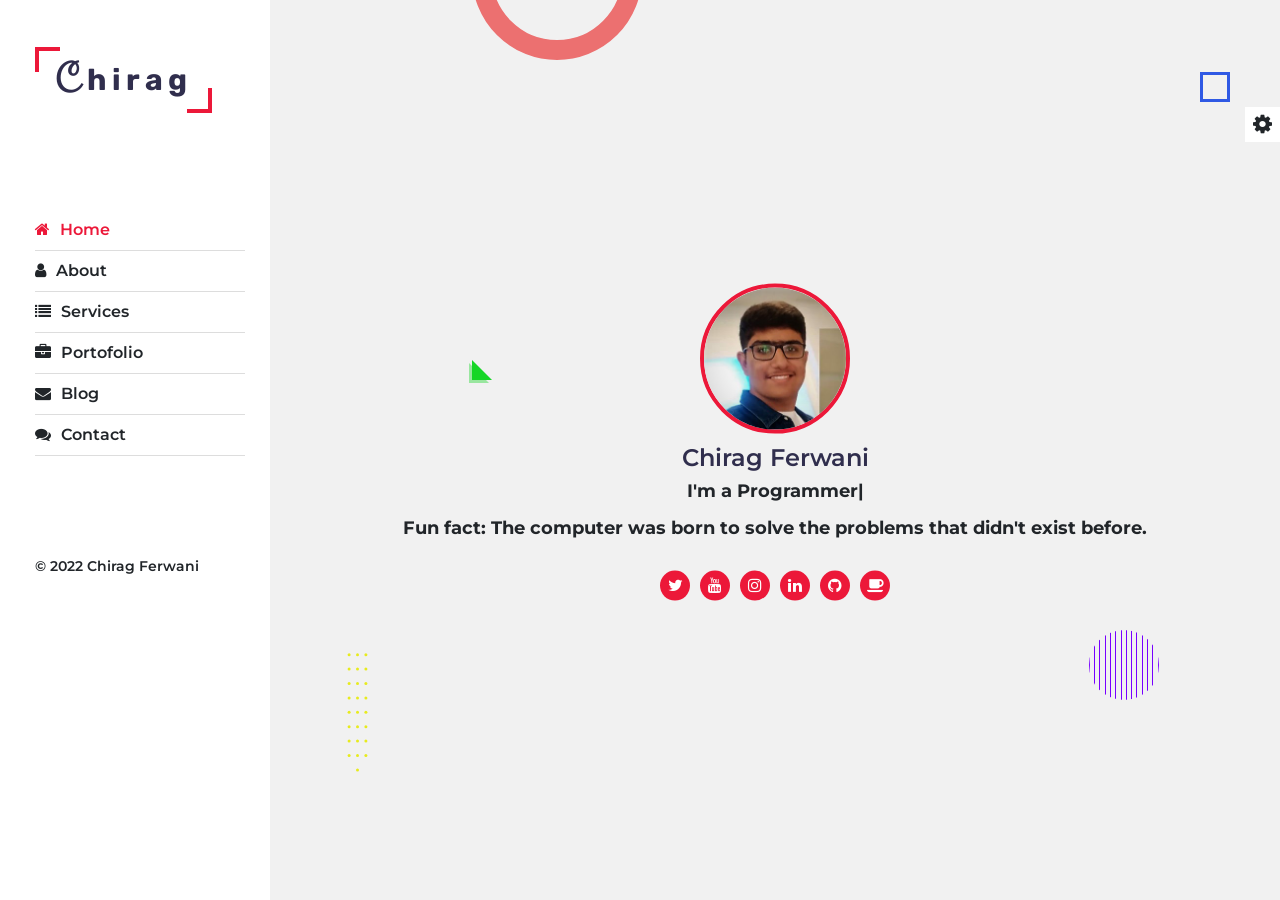
==== index.html @ 53c556ee "test" ====
<!DOCTYPE html>
<html lang="en">
<head>
  <title>Chirag Ferwani</title>
  <meta charset="utf-8">
  <meta name="viewport" content="width=device-width, initial-scale=1">
  <!-- FontAwesome Library -->
  <link rel="stylesheet" href="css/fontawesome.css">
  <!-- Bootstrap File -->
  <link rel="stylesheet" href="css/bootstrap.css">
    <link rel="stylesheet" href="css/animate.css" type="text/css">

  <!-- Template css Files -->
  <link rel="stylesheet" href="css/style.css" type="text/css">
  <link rel="stylesheet" href="css/media-query.css" type="text/css">
  <link rel="stylesheet" href="css/skins/pink.css" type="text/css" data-class="pink" class="ch-color">
  <link rel="stylesheet" href="css/skins/purple.css" type="text/css" data-class="purple" class="ch-color" disabled>
  <link rel="stylesheet" href="css/skins/green.css" type="text/css" data-class="green" class="ch-color" disabled>
  <link rel="stylesheet" href="css/skins/orange.css" type="text/css" data-class="orange" class="ch-color" disabled>
  <link rel="stylesheet" href="css/skins/blue.css" type="text/css" data-class="blue" class="ch-color" disabled>
</head>
<body>
  <div class="aside">
    <div class="toggle-nav d-md-none">
      <i class="fa fa-list"></i>
    </div>
    <div class="logo">
      <a href="#"><span>C</span>hirag</a>
    </div>
    <ul class="list-unstyled navbar-section">
      <li  class="active" data-class=".home"><i class="fa fa-home"></i>Home</li>
      <li data-class=".about"> <i class="fa fa-user"></i>About</li>
      <li data-class=".services"><i class="fa fa-list"></i>Services</li>
      <li data-class=".portofolio"><i class="fa fa-briefcase"></i>Portofolio</li>
      <li data-class=".blog"><i class="fa fa-envelope"></i>Blog</li>
      <li data-class=".contact"><i class="fa fa-comments"></i>Contact</li>
    </ul>
    <div class="copyright">
      &copy; 2022 Chirag Ferwani
    </div>
  </div>
  <div class="change-color">
    <div class="icon">
      <i class="fa fa-cog"></i>
    </div>
    <h5 class="ch-color-title">Change Color</h5>
    <ul>
      <li style="background-color: #ec1839;" onclick="setActiveStyle('pink')"></li>
      <li style="background-color: #8641e0;" onclick="setActiveStyle('purple')"></li>
      <li style="background-color: #f50;" onclick="setActiveStyle('orange')"></li>
      <li style="background-color: #10c400;" onclick="setActiveStyle('green')"></li>
      <li style="background-color: #1d94f5;" onclick="setActiveStyle('blue')"></li>
    </ul>
    <form class="mode">
      <label for="light">
        <input type="radio" name="style" value="light" class="input" checked>Light
      </label>
      <label for="dark">
        <input type="radio" name="style" value="dark"  class="input">Dark
      </label>
    </form>
  
  
  
  
  
  
  </div>
  <section class="home section active text-center">
    <div class="effect effect1"></div>
    <div class="effect effect2">
      <div></div>
      <div></div>
      <div></div>
      <div></div>
      <div></div>
      <div></div>
      <div></div>
      <div></div>
      <div></div>
      <div></div>
      <div></div>
      <div></div>
      <div></div>
      <div></div>
      <div></div>
      <div></div>
      <div></div>
      <div></div>
      <div></div>
      <div></div>
      <div></div>
      <div></div>
      <div></div>
      <div></div>
      <div></div>
    </div>
    <div class="effect effect3"></div>
    <div class="effect effect4">
      <div></div>
      <div></div>
      <div></div>
      <div></div>
      <div></div>
      <div></div>
      <div></div>
      <div></div>
      <div></div>
      <div></div>
      <div></div>
      <div></div>
      <div></div>
      <div></div>
    </div>
    <div class="effect effect5"></div>
    <div class="home-content">
      <div class="img">
        <img src="images/home.jpg" alt="">
      </div>
      <h2 class="title">Chirag Ferwani</h2>
      <p class="lead subtitle">I'm a <span class="typed"></span></p>
      <p class="lead subtitle">Fun fact: The computer was born to solve the problems that didn't exist before.</p><br>
      <ul class="list-unstyled">
        <li><a href="https://twitter.com/chiragf_27"><i class="fa fa-twitter"></i></a></li>
        <li><a href="https://www.youtube.com/channel/UCagMxg3RXjOjYQRPnkZbx7w"><i class="fa fa-youtube"></i></a></li>
        <li><a href="https://www.instagram.com/chiragf_27/"><i class="fa fa-instagram"></i></a></li>
        <li><a href="https://www.linkedin.com/in/chiragferwani/"><i class="fa fa-linkedin"></i></a></li>
        <li><a href="https://github.com/chiragf27"><i class="fa fa-github"></i></a></li>
        <li><a href="https://www.buymeacoffee.com/chiragf27"><i class="fa fa-coffee"></i></a></li>
      </ul>
    </div>
  </section>
  <section class="about section">
    <h2 class="about-title">About ME</h2>
    <h4 class="subtitle">I'm <span>Chirag Ferwani</span></h4>
    <p class="lead description">I matriculated in the year 2021 from Cambridge School ICSE and I'm currently studying in Pimpri Chinchwad Education Trust's in IT department, I like coding and computer science and have a keen interest in AI. Improving my networking skills and gaining a leadership position are my career interest. I like listening to music, staying indoors and reading books. People who work smart inspire me.</p>
    <div class="row">
      <div class="col-md-12">
        <div class="about-info row">
          <div class="col-lg-6">
            <div class="about-info-content1">
              <div>
                Birthday : <span>27 July 2005</span>
              </div>
              <div>
                Website : <span>https://linktr.ee/chiragferwani</span>
              </div>
              <div>
                Email : <span>chiragferwani@gmail.com</span>
              </div>
              <div>
                City : <span>Pune</span>
              </div>
              <a href="#" class="btn btn1">Contact</a>
              <a href="#" class="btn btn2">Hire Me</a>
            </div>
          </div>
          <div class="col-lg-6">
            <div class="about-info-content2">
              <div>
                Age : <span>17</span>
              </div>
              <div>
                Gender : <span>Male</span>
              </div>
              <div>
                Phone : <span>+918767386340</span>
              </div>
              <div>
                Freelance : <span>Availabe</span>
              </div>
            </div>
          </div>
        </div>
      </div><br>
      <div class="col-lg-12">
        <div class="progress-section">
          <div class="progress1">
            <br>
            <div class="prog-title">
              HTML <span>90%</span>
            </div>
            <div class="progress">
              <div class="progress-bar" role="progressbar" aria-valuenow="90" aria-valuemin="0" aria-valuemax="100"></div>
            </div>
          </div>
          <div class="progress2">
            <div class="prog-title">
              CSS <span>70%</span>
            </div>
            <div class="progress">
              <div class="progress-bar" role="progressbar" aria-valuenow="70" aria-valuemin="0" aria-valuemax="100"></div>
            </div>
          </div>
          <div class="progress3">
            <div class="prog-title">
              Javascript <span>50%</span>
            </div>
            <div class="progress">
              <div class="progress-bar" role="progressbar" aria-valuenow="50" aria-valuemin="0" aria-valuemax="100"></div>
            </div>
          </div>
          <div class="progress3">
            <div class="prog-title">
              Python <span>50%</span>
            </div>
            <div class="progress">
              <div class="progress-bar" role="progressbar" aria-valuenow="50" aria-valuemin="0" aria-valuemax="100"></div>
            </div>
          </div>
          <div class="progress4">
            <div class="prog-title">
              Java <span>80%</span>
            </div>
            <div class="progress">
              <div class="progress-bar" role="progressbar" aria-valuenow="80" aria-valuemin="0" aria-valuemax="100"></div>
            </div>
          </div>
          <div class="progress5">
            <div class="prog-title">
              C# <span>75%</span>
            </div>
            <div class="progress">
              <div class="progress-bar" role="progressbar" aria-valuenow="75" aria-valuemin="0" aria-valuemax="100"></div>
            </div>
          </div>
        </div>
      </div>
    </div>
    <div class="row">
      <div class="col-md-6" style="margin-bottom: -60px;">
        <div class="education">
          <h4 class="title">Education</h4>
          <div class="education-content">
            <div class="item">
              <div class="date">
                <span><i class="fa fa-database"></i>2021 - Present</span>
                <h5>Diploma in Information Technology</h5>
                <p class="lead">PCET's Pimpri Chinchwad Polytechnic, MSBTE - Pune</p>
                <ul class="list-unstyled">
                  <li><a href="https://www.pcpolytechnic.com/"><i class="fa fa-link"></i> visit website</a></li>
                </ul>
              </div>
            </div>
            <div class="item">
              <div class="date">
                <span><i class="fa fa-database"></i>2010 - 2020</span>
                <h5>Matriculation</h5>
                <p class="lead">Cambridge School, ICSE - Aurangabad</p>
                <ul class="list-unstyled">
                  <li><a href="http://www.cambridge-aurangabad.com/"><i class="fa fa-link"></i> visit website</a></li>
                </ul>
              </div>
            </div><!--
            <div class="item third">
              <div class="date">
                <span><i class="fa fa-database"></i>2013 - 2015</span>
                <h5>Master in Computer Science</h5>
                <p class="lead">Lorem ipsum dolor sit amet consectetur adipisicing elit. Odio quaerat deserunt illum quia
                  architecto
                  error? Aut nobis in voluptas aperiam consectetur, obcaecati tenetur nulla nemo?</p>
              </div>
            </div>-->
          </div>
        </div>
      </div>
      <div class="col-md-6">
        <div class="education">
          <h4 class="title">Experience</h4>
          <div class="education-content">
            <div class="item">
              <div class="date">
                <span><i class="fa fa-database"></i>2022 - Present</span>
                <h5>Proprietor [CEO] </h5>
                <p class="lead">Error By Night</p>
                <ul class="list-unstyled">
                  <li><a href="https://www.youtube.com/channel/UCagMxg3RXjOjYQRPnkZbx7w"><i class="fa fa-link"></i> visit website</a></li>
                </ul>
              </div>
            </div>
            <div class="item">
              <div class="date">
                <span><i class="fa fa-database"></i>2020 - 2021</span>
                <h5>Content Head At ICSE Scholars Society</h5>
                <p class="lead">ICSE Scholars Society</p>
                <ul class="list-unstyled">
                  <li><a href="https://instabio.cc/3072006JIXTX4"><i class="fa fa-link"></i> visit website</a></li>
                </ul>
              </div>
            </div><!--
            <div class="item third">
              <div class="date">
                <span><i class="fa fa-database"></i>2013 - 2015</span>
                <h5>Master in Computer Science</h5>
                <p class="lead">Lorem ipsum dolor sit amet consectetur adipisicing elit. Odio quaerat deserunt illum quia
                  architecto
                  error? Aut nobis in voluptas aperiam consectetur, obcaecati tenetur nulla nemo?</p>
              </div>
            </div>-->
          </div>
        </div>
      </div>
    </div>
  </section>
  <!-- Start Services Section -->
  <section class="services section">
    <h2 class="services-title">Services</h2>
    <div class="row">
      <div class="col-md-6 col-lg-4">
        <div class="services-item">
          <div class="icon"><i class="fa fa-laptop"></i></div>
          <h5 class="title">Web Design</h5>
          <p class="lead">I provide you with a customized website design that's perfect for your business or personal site
          </p>
        </div>
      </div>
      <div class="col-md-6 col-lg-4">
        <div class="services-item">
          <div class="icon"><i class="fa fa-bug"></i></div>
          <h5 class="title">App Development</h5>
          <p class="lead">Building iOS & Android applications that effectively complement or substitute web solutions.
          </p>
        </div>
      </div>
      <div class="col-md-6 col-lg-4">
        <div class="services-item">
          <div class="icon"><i class="fa fa-code"></i></div>
          <h5 class="title">Web Development</h5>
          <p class="lead">Building custom e-commerce and intranet experiences using the latest and proven web technologies.
          </p>
        </div>
      </div>
      <div class="col-md-6 col-lg-4">
        <div class="services-item">
          <div class="icon"><i class="fa fa-video"></i></div>
          <h5 class="title">Video Editing</h5>
          <p class="lead">Includes the review and refinement of video and special effects for motion pictures, television, or online video
          </p>
        </div>
      </div>
      <div class="col-md-6 col-lg-4">
        <div class="services-item">
          <div class="icon"><i class="fa fa-rocket"></i></div>
          <h5 class="title">Project Building</h5>
          <p class="lead">Includes programming in Python, Java & C#.<br><br>
          </p>
        </div>
      </div>
      <div class="col-md-6 col-lg-4">
        <div class="services-item">
          <div class="icon"><i class="fa fa-cc-diners-club"></i></div>
          <h5 class="title">Logo Design</h5>
          <p class="lead">I deliver a memorable logo that noticeably stands out, ultimately building a unique identity. 
          </p>
        </div>
      </div><!--
    </div class="btn">
    <br>
    <a href="#" class="btn btn1">Contact</a>
    <a href="#" class="btn btn2">Hire Me</a>
  </div>-->
    </div>
  </section>
  <!-- End Services Section -->


  <!-- Start Portofolio Section -->
  <section class="portofolio section">
    <h2 class="portofolio-title">Portofolio</h2>
    <div class="row portofolio-content">
      <div class="col-12 text-center">
        <ul class="list-unstyled portofolio-filter">
          <li class="active" data-filter="all">All</li>
          <li data-filter="web design">Web Design</li>
          <li data-filter="photography">Python</li>
          <!--<li data-filter="wordpress">Wordpress</li>-->
        </ul>
      </div>
    </div>
    <div class="row portofolio-items">
      <div class="col-md-6 col-lg-4 portofolio-item" data-category="web design">
        <div class="img">
          <img src="images/portfolio/shuffle cards/web_1.jpg" alt="">
          <div class="porto-overlay">
            <h5>Web Design</h5>
            <div class="icon"><a href="https://chiragf27.github.io/wpd_project.com/"><i class="fa fa-link"></i></a></div>
          </div>
        </div>
      </div>
      <div class="col-md-6 col-lg-4 portofolio-item" data-category="photography">
        <div class="img">
          <img src="images/portfolio/shuffle cards/py1.jpg" alt="">
          <div class="porto-overlay">
            <h5>Python</h5>
            <div class="icon"><a href="https://github.com/chiragf27/Projects/blob/main/python_projects/hand_detection.py"><i class="fa fa-link"></i></a></div>
          </div>
        </div>
      </div>
      <div class="col-md-6 col-lg-4 portofolio-item" data-category="photography">
        <div class="img">
          <img src="images/portfolio/shuffle cards/py2.jpg" alt="">
          <div class="porto-overlay">
            <h5>Python</h5>
            <div class="icon"><a href="https://github.com/chiragf27/Projects/blob/main/python_projects/sudoku_solver.py"><i class="fa fa-link"></i></a></div>
          </div>
        </div>
      </div>
      <div class="col-md-6 col-lg-4 portofolio-item" data-category="web design">
        <div class="img">
          <img src="images/portfolio/shuffle cards/web_2.jpg" alt="">
          <div class="porto-overlay">
            <h5>Web Design</h5>
            <div class="icon"><a href="https://chiragf27.github.io/pcpolytechnic.com/"><i class="fa fa-link"></i></a></div>
          </div>
        </div>
      </div>
      <div class="col-md-6 col-lg-4 portofolio-item" data-category="photography">
        <div class="img">
          <img src="images/portfolio/shuffle cards/py_3.jpg" alt="">
          <div class="porto-overlay">
            <h5>Python</h5>
            <div class="icon"><a href="https://github.com/chiragf27/Projects/blob/main/python_projects/designs.py"><i class="fa fa-link"></i></a></div>
          </div>
        </div>
      </div>
      <div class="col-md-6 col-lg-4 portofolio-item" data-category="web design">
        <div class="img">
          <img src="images/portfolio/shuffle cards/web_3.jpg" alt="">
          <div class="porto-overlay">
            <h5>Web Design</h5>
            <div class="icon"><a href="https://chiragf27.github.io/portfolio/"><i class="fa fa-link"></i></a></div>
          </div>
        </div>
      </div>
      <div class="col-md-6 col-lg-4 portofolio-item" data-category="photography">
        <div class="img">
          <img src="images/portfolio/shuffle cards/py_4.jpg" alt="">
          <div class="porto-overlay">
            <h5>Python</h5>
            <div class="icon"><a href="https://github.com/chiragf27/Projects/blob/main/python_projects/currency_converter.py"><i class="fa fa-link"></i></a></div>
          </div>
        </div>
      </div>
      <div class="col-md-6 col-lg-4 portofolio-item" data-category="photography">
        <div class="img">
          <img src="images/portfolio/shuffle cards/py_5.jpg" alt="">
          <div class="porto-overlay">
            <h5>Python</h5>
            <div class="icon"><a href="https://github.com/chiragf27/Projects/blob/main/python_projects/weather_detection.py"><i class="fa fa-link"></i></a></div>
          </div>
        </div>
      </div>
      <div class="col-md-6 col-lg-4 portofolio-item" data-category="photography">
        <div class="img">
          <img src="images/portfolio/shuffle cards/py_6.jpg" alt="">
          <div class="porto-overlay">
            <h5>Python</h5>
              <div class="icon"><a href="https://github.com/chiragf27/Projects/tree/main/python_projects"><i class="fa fa-link"></i></a></div>
          </div>
        </div>
      </div>
    </div>
    <div class="lightbox">
      <div class="lightbox-content">
        <div class="img">
          <div class="close"><i class="fa fa-times"></i></div>
          <img src="" alt="">
          <div class="lightbox-caption">
            <h6 class="caption-text"></h6>
            <h6 class="caption-counter"></h6>
          </div>
          <div class="controls">
            <div class="item prev-item"><i class="fa fa-chevron-left"></i></div>
            <div class="item next-item"><i class="fa fa-chevron-right"></i></div>
          </div>
        </div>
      </div>
    </div>
  </section>
  <!-- End Portofolio Section -->

  <!-- Blog  -->

  <section class="blog section" id="blog">
    <div class="container">
      <div class="row">
        <div class="section-title padd-15">
          <h2 class="blog-title">Latest Blog</h2>
        </div>
      </div>

      <div class="row">
        <div class="blog-item padd-15">
          <div class="blog-item-inner shadow-dark">
            <div class="blog-img">
              <a href="https://chiragferwani.blogspot.com/2022/03/artificial-intelligence-where-machines.html"><img src="images/blog/1.jpg" alt="blog-image" /></a>
              <div class="blog-date">24 March 2022</div>
            </div>
            <div class="blog-info">
              <h4 class="blog-title">Artificial Intelligence</h4>
              <p class="blog-description">
                Discover the power of AI!
              </p>
              <p class="blog-tags">
                Tags : <a href=""> #AI </a>, <a href=""> #ML</a>
              </p>
            </div>
          </div>
        </div>
        <div class="blog-item padd-15">
          <div class="blog-item-inner shadow-dark">
            <div class="blog-img">
              <a href="https://chiragferwani.blogspot.com/2022/03/why-on-earth-is-data-science-data.html"><img src="images/blog/2.jpg" alt="blog-image" /></a>
              <div class="blog-date">24 March 2022</div>
            </div>
            <div class="blog-info">
              <h4 class="blog-title">Data Science</h4>
              <p class="blog-description">
                Why on Earth is Data Science!
              </p>
              <p class="blog-tags">
                Tags : <a href=""> #Data Science </a>
              </p>
            </div>
          </div>
        </div>
        <div class="blog-item padd-15">
          <div class="blog-item-inner shadow-dark">
            <div class="blog-img">
              <a href="https://chiragferwani.blogspot.com/2022/03/python-whilesucceedtry.html"><img src="images/blog/3.jpg" alt="blog-image" /></a>
              <div class="blog-date">24 March 2022</div>
            </div>
            <div class="blog-info">
              <h4 class="blog-title">Python</h4>
              <p class="blog-description">
                while(!(succeed=try()));
              </p>
              <p class="blog-tags">
                Tags : <a href=""> #Python </a>, <a href=""> #OOP</a>
              </p>
            </div>
          </div>
        </div>
        <div class="blog-item padd-15">
          <div class="blog-item-inner shadow-dark">
            <div class="blog-img">
              <a href="https://chiragferwani.blogspot.com/2022/03/cyber-security-amateurs-hack-systems.html"><img src="images/blog/4.jpg" alt="blog-image" /></a>
              <div class="blog-date">24 March 2022</div>
            </div>
            <div class="blog-info">
              <h4 class="blog-title">Cyber Security</h4>
              <p class="blog-description">
                Preparing for what's next
              </p>
              <p class="blog-tags">
                Tags : <a href=""> #CyberSecurity </a>,
              </p>
            </div>
          </div>
        </div>
        <div class="blog-item padd-15">
          <div class="blog-item-inner shadow-dark">
            <div class="blog-img">
              <a href="https://chiragferwani.blogspot.com/2022/03/brain-drain-from-india-better-brain.html"><img src="images/blog/5.jpg" alt="blog-image" /></a>
              <div class="blog-date">24 March 2022</div>
            </div>
            <div class="blog-info">
              <h4 class="blog-title">Brain Drain </h4>
              <p class="blog-description">
                Better a brain drain than a drain in the brain
              </p>
              <p class="blog-tags">
                Tags : <a href=""> #BrainDrain </a>,
              </p>
            </div>
          </div>
        </div>
      </div>
    </div>
  </section>

  <!-- Blog End -->
  <section class="contact section">
    <h2 class="contact-title">Contact ME</h2>
    <div class="row text-center">
      <div class="col-md-4">
        <div class="contact-item">
          <div class="icon"><i class="fa fa-phone"></i></div>
          <h5 class="cont-title">Call</h5>
          <p>+918767386340</p>
        </div>
      </div>
      <div class="col-md-4">
        <div class="contact-item">
          <div class="icon"><i class="fa fa-map-marker"></i></div>
          <h5 class="cont-title"> Address </h5>
          <p>A-403, Rose-E-Meher, Rahatani, Pune</p>
        </div>
      </div>
      <div class="col-md-4">
        <div class="contact-item">
          <div class="icon"><i class="fa fa-envelope"></i></div>
          <h5 class="cont-title">Email</h5>
          <p>chiragferwani@gmail.com</p>
        </div>
      </div>
    </div>
    <div class="row pt-3">
      <div class="col-md-6">
        <div class="input-group">
          <input type="text" id="name" class="form-control" placeholder="Name*" aria-label="Username" aria-describedby="basic-addon1">
        </div>
      </div>
      <div class="col-md-6">
        <div class="input-group">
          <input type="text" id="email" class="form-control" placeholder="Email*" aria-label="Username"
            aria-describedby="basic-addon1">
        </div>
      </div>
      <div class="col-md-12">
        <div class="input-group">
          <input type="text" id="subject" class="form-control" placeholder="Subject*" aria-label="Username"
            aria-describedby="basic-addon1">
        </div>
      </div>
      <div class="col-md-6">
        <div class="input-group input-textarea">
          <textarea id="message" class="form-control" placeholder="Your Message"></textarea>
        </div>
      </div>
    </div>
      <a href="" class="btn">Send</a>
      <script src="https://smtpjs.com/v3/smtp.js"></script>
								<script>
									function sendEmail(){
										Email.send({
								Host : "smtp.gmail.com",
								Username : "chiragferwani@gmail.com",
								Password : "pifnipmgjwbfyhol",
								To : 'chiragferwani@gmail.com',
								From : document.getElementById("email").value,
								Subject : "New Contact Form Enquiery",
								Body : "Name: " + document.getElementById("name").value
								+ "<br> Email: " + document.getElementById("email").value
								+ "<br> Phone no: " + document.getElementById("subject").value
								+ "<br> Message: " + document.getElementById("message").value
								}).then(
								message => alert("Message Sent Successfully")
								);
									}
								</script>
  </section>
  <script src="js/jquery.js"></script>
  <script src="js/bootstrap.min.js"></script>
  <script src="js/script.js"></script>
  <script src="js/typed.js"></script>
  <script>
        var typed = new Typed('.typed', {
            strings: ['Programmer', 'Web Developer', 'AI Enthusiast'],
            typeSpeed: 80, // Default value
            backSpeed: 20,
            loop: true
          });
  </script>
</body>
</html>
---- css/style.css ----
/*Font Awesome Free Icon*/
    @import url("https://stackpath.bootstrapcdn.com/font-awesome/4.7.0/css/font-awesome.min.css");
    /*Google fonts*/
    @import url('https://fonts.googleapis.com/css?family=Montserrat:400,500,600,700&display=swap');
    @import url('https://fonts.googleapis.com/css?family=Rubik:500,700,900&display=swap');
    @import url('https://fonts.googleapis.com/css2?family=Clicker+Script&family=Poppins:wght@200;300;500;600;700&display=swap');
    * {
        margin: 0;
        padding: 0;
        outline: none;
        text-decoration: none;
        box-sizing: border-box;
      }
      
      ::before,
      ::after {
        box-sizing: border-box;
      }
      
      .section {
        background-color: #f2f2fc;
        min-height: 100vh;
        display: block;
        padding: 0 30px;
        position: fixed;
        left: 270px;
        top: 0;
        right: 0;
        bottom: 0;
        overflow-x: hidden;
        overflow-y: auto;
        z-index: 0;
        opacity: 1;
        -webkit-transition: all 0.3s ease;
        transition: all 0.3s ease;
      }
      
      .section.back-section {
        z-index: 1;
      }
      .section.active {
        opacity: 1;
        z-index: 2;
        -webkit-animation: slideSection 1s ease;
        animation: slideSection 1s ease;
      }
body{
    font-family: Montserrat, sans-serif;
    overflow-x: hidden;
    background-color: #f1f1f1;
}
.section .container {
    padding-top: 60px;
    padding-bottom: 70px;
  }
.section-title {
    -ms-flex: 0 0 100%;
    flex: 0 0 100%;
    max-width: 100%;
    margin-bottom: 60px;
  }
  .section-title h2 {
    font-size: 40px;
    color: #302e4d;
    font-family: "Rubik", sans-serif;
    font-weight: 700;
    margin: 0;
    position: relative;
  }
  .section-title h2::before {
    content: "";
    height: 4px;
    width: 50px;
    position: absolute;
    top: 100%;
    left: 0;
  }
  .section-title h2::after {
    content: "";
    height: 4px;
    width: 25px;
    position: absolute;
    top: 100%;
    left: 0;
    margin-top: 8px;
  }
.row {
    display: -ms-flexbox;
    display: flex;
    -ms-flex-wrap: wrap;
    flex-wrap: wrap;
    margin-right: -15px;
    margin-left: -15px;
    position: relative;
  }
  .padd-15 {
    padding-right: 15px;
    padding-left: 15px;
  }
  .container {
    max-width: 1100px;
    margin: auto;
    width: 100%;
  }
  .shadow-dark {
    -webkit-box-shadow: 0 0 20px rgba(48, 46, 77, 0.15);
    box-shadow: 0 0 20px rgba(48, 46, 77, 0.15);
  }
.hidden {
    display: none !important;
  }
.btn
{
    font-size: 16px;
    font-weight: 500;
    padding: 12px 35px;
    color: white;
    border-radius: 40px;
    display: inline-block;
    white-space: nowrap;
    border: none;
    background: red;
    transition: all 0.3s ease;
}
.btn:hover
{
    transform: scale(1.05);
  
}
/* Start Aside Section */
.aside{
    width: 270px;
    background-color: #fff;
    position: fixed;
    height: 100%;
    padding: 50px 25px 50px 35px;
    transition: .5s ease;
}
.aside .logo a{
    font-size: 30px;
    position: relative;
    font-weight: 700;
    padding: 15px 20px;
    font-family: Rubik, sans-serif;
    letter-spacing: 5px;
    color: #302e4d;
    text-decoration: none;
}
.aside .logo a span
{
    font-family: 'Clicker Script', cursive;
    font-size: 40px;

}
.aside .logo a::before{
    content: "";
    position: absolute;
    top: 0;
    left: 0;
    width: 25px;
    height: 25px;
}
.aside .logo a::after{
    content: "";
    position: absolute;
    bottom: 0;
    right: 0;
    width: 25px;
    height: 25px;
}
.aside .navbar-section{
    margin: 100px 0;
}
.aside .navbar-section li{
    font-size: 16px;
    border-bottom: 1px solid #ddd;
    padding: 8px 0;
    font-weight: 600;
    cursor: pointer;
    transition: all .5s ease;
}
.aside .navbar-section li:not(.active):hover{
    padding-left: 10px;
}
.aside .navbar-section li i{
    padding-right: 10px;
}
.aside .copyright{
    font-size: 14px;
    font-weight: 600;

}
.aside.move{
        left: 0;
}
/* End Aside Section */

/* Section Change Color Start */
.change-color{
    position: fixed;
    top: 100px;
    right: -200px;
    width: 200px;
    padding: 10px;
    background-color: #fff;
    z-index: 9999;
    transition: all .5s ease;
}
.change-color.move{
    right: 0;
}
.change-color .icon{
    width: 35px;
    height: 35px;
    text-align: center;
    line-height: 35px;
    position: absolute;
    top: 7px;
    left: -35px;
    background-color: #fff;
    font-size: 22px;
    cursor: pointer;
}
.change-color ul li{
    width: 25px;
    height: 25px;
    border-radius: 50%;
    display: inline-block;
    margin: 7px 1px;
    cursor: pointer;
}
/* Section Change Color End */

.sections{
    width: 100vw;
    height: 100vh;
    overflow: hidden;
}
.home {
    height: 100vh;
    display: flex;
    justify-content: center;
    align-items: center;
    position: relative;
    overflow: hidden;
}
.home .effect{
    position: absolute;
}
.home .effect1{
    width: 170px;
    height: 170px;
    border-radius: 50%;
    border: 20px solid rgb(236, 112, 112);
    top: -110px;
    left: 20%;
    animation: animate1 3s alternate infinite ease-in-out;
}
.home .effect2{
    width: 50px;
    height: 80px;
    left: 6%;
    top: 70%;
    transform: scale(.6);
    animation: animate2 3s alternate infinite ease-in-out;
}
.home .effect2 div{
    width: 5px;
    height: 5px;
    margin-left: 5px;
    border-radius: 50%;
    display: inline-flex;
    background-color: rgb(231, 235, 29);
}
.home .effect3{
    top: 40%;
    left: 20%;
    border-top: 20px solid transparent;
    border-left: 20px solid #16d626;
    animation: animate3 5s infinite ease-in-out;
}
.home .effect3::before{
    content: "";
    position: absolute;
    top: -17px;
    left: -23px;
    width: 100%;
    height: 100%;
    border-top: 20px solid transparent;
    border-left: 20px solid #16d626;
    opacity: .4;
}
.home .effect4{
    top: 70%;
    right: 12%;
    width: 70px;
    height: 70px;
    border-radius: 50%;
    display: flex;
    justify-content: space-between;
    overflow: hidden;
    animation: animate4 3s alternate infinite ease-in-out;
}
.home .effect4 div{
    width: 1px;
    height: 100%;
    background-color: rgb(119, 0, 255);
}
.home .effect5{
    top: 8%;
    right: 5%;
    width: 30px;
    height: 30px;
    border: 3px solid rgb(47, 89, 228);
    animation: animate5 5s infinite ease-in-out;
}
@keyframes animate1{
    0%{
        transform: translateX(0);
    }
    100%{
        transform: translateX(50px);
    }
}
@keyframes animate2{
    0%{
        transform: translateY(0) scale(.7);
    }
    100%{
        transform: translateY(25px) scale(.7);
    }
}
@keyframes animate3{
    100%{
        transform: rotate(360deg);
    }
}
@keyframes animate4{
    0%{
        transform: translateX(0);
    }
    100%{
        transform: translateX(-50px);
    }
}
@keyframes animate5{
    100%{
        transform: rotate(360deg);
    }
}
.home .home-content{
    width: 100%;
    position: absolute;
    top: 50%;
    left: 50%;
    transform: translate(-50%, -50%);
}
.home .home-content .img{
    width: 150px;
    height: 150px;
    border-radius: 50%;
    overflow: hidden;
    margin: auto;
    margin-bottom: 10px;
}
.home .home-content .img img{
    width: 100%;
    object-fit: cover;
}
.home .home-content .title{
    color: #302e4d;
    font-size: 24px;
    font-weight: 600;
    margin: 0;
}
.home .home-content .subtitle{
    font-size: 18px;
    margin: 0;
    padding: 5px 0;
    font-weight: 700;
}

.home .home-content ul li{
    width: 30px;
    height: 30px;
    line-height: 30px;
    border-radius: 50%;
    color: #fff;
    margin: 0 3px;
    display: inline-block;
    cursor: pointer;
    transition: all .5s ease;
}
.home .home-content ul li a{
    color: #fff;
}
.home .home-content ul li:hover{
    transform: scale(1.1);
}
.section{
    position: absolute;
    top: 0;
    left: 270px;
    z-index: 0;
    width: calc(100% - 270px);
    height: 100%;
    display: none;
    opacity: 0;
    background-color: #f1f1f1;
}
.section.active{
    opacity: 1;
    display: block;
    animation: animate .3s ease;
    z-index: 2;
}
@keyframes animate{
    0%{
        transform: translateX(100%);
    }
    100%{
        transform: translateX(0%);
    }
}
.about{
    padding: 50px;
}
.about .about-title{
    margin-bottom: 40px;
    position: relative;
    font-family: Rubik, sans-serif;
    color: #302e4d;
}
.about .about-title::before{
    content: "";
    position: absolute;
    top: 40px;
    left: 0;
    width: 6%;
    height: 3px;
}
.about .about-title::after{
    content: "";
    position: absolute;
    top: 50px;
    left: 0;
    width: 3%;
    height: 3px;
}
.about .subtitle{
    margin: 0;
    font-size: 20px;
    
}
.about .description{
    font-size: 16px;
    margin-top: 10px;
    font-weight: 600;
    opacity: .8;
    color: #302e4d;
}
.about .about-info{
    margin-top: 20px;
}
.about .about-info .about-info-content1 > div,
.about .about-info .about-info-content2 > div{
    padding: 10px 0;
    color: #302e4d;
    font-weight: 600;
    border-bottom: 1px solid #ddd;
}
.about .about-info .about-info-content1 > div span,
.about .about-info .about-info-content2 > div span{
    font-weight: 600;
    opacity: .8;
}
.about .about-info .btn{
    margin: 30px 10px 0 0;
    text-align: center;
    font-size: 16px;
    font-weight: 500;
    border-radius: 40px;
    border: none;
    white-space: nowrap;
    font-size: 16px;
    color: #fff;
}
.about .about-info .btn1{
    width: 130px;
}
.about .about-info .btn2{
    width: 120px;
}
.about .about-info .btn:hover
{
    transform: scale(1.05); 
}
.about .progress-section{
    margin-top: 20px;
}
.about .progress-section .prog-title{
    color: #302e4d;
    font-weight: 600;
}
.skill
{
    font-size: 18px;
    margin: 0;
    padding: 5px 0;
    font-weight: 700;
}
.about .progress-section .prog-title span{
    width: 80%;
    text-align: right;
    display: inline-block;
}
.about .progress-section .progress{
    margin:5px 0 30px;
    height: 7px;
}
.about .progress-section .progress1 .progress-bar{
    width: 90%;
}
.about .progress-section .progress1 .prog-title span{
    width: 90%;
    text-align: right;
    display: inline-block;
}
.about .progress-section .progress2 .progress-bar{
    width: 70%;
}
.about .progress-section .progress2 .prog-title span{
    width: 70%;
    text-align: right;
    display: inline-block;
}
.about .progress-section .progress3 .progress-bar{
    width: 45%;
}
.about .progress-section .progress3 .prog-title span{
    width: 40%;
    text-align: right;
    display: inline-block;
}
.about .progress-section .progress4 .progress-bar{
    width: 80%;
}
.about .progress-section .progress4 .prog-title span{
    width: 80%;
    text-align: right;
    display: inline-block;
}
.about .progress-section .progress5 .progress-bar{
    width: 75%;
}
.about .progress-section .progress5 .prog-title span{
    width: 75%;
    text-align: right;
    display: inline-block;
}
.about .education .title{
    margin: 60px 0 20px;
    font-weight: 700;
}
.about .education .education-content{
    box-shadow: 0 0 10px #53525a49;
    padding: 30px 20px 10px 40px;
    margin-bottom: 80px;
    background-color: #fff;
}
.about .education .education-content .item:not(:nth-child(3)){
    padding-bottom: 40px;
}
.about .education .education-content .item{
    position: relative;
}
.about .education .education-content .item::before{
    content: "";
    position: absolute;
    top: 5px;
    left: -25px;
    width: 10px;
    height: 10px;
    border-radius: 50%;
}
.about .education .education-content .item::after{
    content: "";
    position: absolute;
    top: 5px;
    left: -21px;
    width: 1px;
    height: 100%;
}
.about .education .education-content span{
    color: #444;
    opacity: .8;
}
.about .education .education-content span i{
    margin-right: 10px;
}
.about .education .education-content h5{
    font-size: 18px;
    font-weight: 600;
    margin: 0;
    padding: 10px 0;
}
.about .education .education-content p{
    font-size: 16px;
    font-weight: 400;
    opacity: .8;
    color: #302e4d;
}
/* About Section End */

/* Services Section Start */
.services{
    padding: 50px;
}
.services .services-title{
    margin-bottom: 40px;
    position: relative;
    font-family: Rubik, sans-serif;
    color: #302e4d;
}
.services .services-title::before{
    content: "";
    position: absolute;
    top: 40px;
    left: 0;
    width: 6%;
    height: 3px;
}
.services .services-title::after{
    content: "";
    position: absolute;
    top: 50px;
    left: 0;
    width: 3%;
    height: 3px;
}
.services .services-item{
    text-align: center;
    background-color: #fff;
    padding: 20px 4px;
    margin: 15px 0;
    box-shadow: 0 0 10px rgba(0,0,0,.08);
    overflow: hidden;
}
.services .services-item .icon .fa{
    font-size: 26px;
    width: 45px;
    height: 45px;
    line-height: 45px;
    border-radius: 50%;
    color: #fff;
    transition: all .4s ease;
}
.services .services-item .title{
    font-size: 18px;
    font-weight: 600;
    margin: 0;
    padding: 10px;
    transition: all .4s ease;
}
.services .services-item p{
    font-size: 15px;
    font-weight: 600;
    text-align: ;
    transition: all .4s ease;
}
.services .services-item:hover .title,
.services .services-item:hover p{
    color: #fff;
}
/* Services Section End */

/* Portofolio Section Start */
.portofolio{
    padding: 50px;
}
.portofolio .portofolio-title{
    margin-bottom: 40px;
    position: relative;
    font-family: Rubik, sans-serif;
    color: #302e4d;
}
.portofolio .portofolio-title::before{
    content: "";
    position: absolute;
    top: 40px;
    left: 0;
    width: 6%;
    height: 3px;
}
.portofolio .portofolio-title::after{
    content: "";
    position: absolute;
    top: 50px;
    left: 0;
    width: 3%;
    height: 3px;
}
.portofolio .portofolio-filter li{
    display: inline-block;
    margin: 40px 15px 20px;
    position: relative;
    cursor: pointer;
    font-weight: 500;
}
.portofolio .portofolio-filter li::after{
    content: "";
    position: absolute;
    bottom: -5px;
    left: 0;
    width: 100%;
    height: 10%;
    transition: .2s ease;
}
.portofolio .portofolio-item{
    border-radius: 20px;
    overflow: hidden;
    padding: 10px;
}
.portofolio .portofolio-item.hide{
    display: none;
}
.portofolio .portofolio-item.show{
    display: block;
    animation: show .4s ease;
}
@keyframes show{
    0%{
        transform: scale(.7);
        opacity: 0;
    }
    100%{
        transform: scale(1);
        opacity: 1;
    }
}
.portofolio .portofolio-item .img{
    border: 2px solid #f1f1f1;
    position: relative;
    height: 259px;
}
.portofolio .portofolio-item .img img{
    width: 100%;
    height: 100%;
    border: 5px solid #fff;
}
.portofolio .portofolio-item .porto-overlay{
    transition: .2s ease;
    position: absolute;
    top: 0;
    left: 0;width: 100%;
    height: 100%;
    background-color: rgba(0,0,0,.8);
    opacity: 0;
    transform: scale(.8);
}
.portofolio .portofolio-item:hover .porto-overlay{
    opacity: 1;
    transform: scale(1);
}
.portofolio .portofolio-item .porto-overlay h5{
    position: absolute;
    top: 30px;
    left: 30px;
    color: #fff;
}
.portofolio .portofolio-item .porto-overlay .icon{
    position: absolute;
    bottom: 30px;
    right: 30px;
    width: 30px;
    height: 30px;
    border-radius: 50%;
    text-align: center;
    line-height: 30px;
    background-color: #fff;
    cursor: pointer;
}
.lightbox{
    position: fixed;
    top: 0;
    left: 0;
    width: 100%;
    height: 100%;
    background-color: rgba(0,0,0,.8);
    display: none;
    -ms-flex-align: center;
    align-items: center;
    -ms-flex-pack: center;
    justify-content: center;
    cursor: zoom-out;
    padding: 30px;
  
}
.lightbox.show{
    display: block;
    animation: lightbox .3s ease;
}
@keyframes lightbox{
    0%{
        opacity: 0;
        transform: scale(.2);
    }
    100%{
        opacity: 1;
        transform: scale(1);
    }
}
.lightbox .lightbox-content .img{
    width: 500px;
    position: absolute;
    top: 50%;
    left: 50%;
    transform:translate(-50%, -50%);
}
.lightbox .lightbox-content .img img{
    width: 100%;
}
.lightbox .lightbox-content .fa-times{
    color: #fff;
    margin-bottom: 10px;
    font-size: 20px;
    cursor: pointer;
}
.lightbox .lightbox-content .lightbox-caption{
    color: #fff;
    margin-top: 10px;
}
.lightbox .lightbox-content .lightbox-caption .caption-text{
    position: absolute;
}
.lightbox .lightbox-content .lightbox-caption .caption-counter{
    position: absolute;
    right: 0;
}
.lightbox .lightbox-content .controls{
    position: absolute;
    top: 50%;
    width: 100%;
    background-color: royalblue;
}
.lightbox .lightbox-content .controls .item{
    width: 40px;
    height: 40px;
    text-align: center;
    line-height: 43px;
    border-radius: 50%;
    background-color: #fff;
    font-size: 22px;
    cursor: pointer;
    opacity: .7;
    transition: .3s ease;
}
.lightbox .lightbox-content .controls .item:hover{
    opacity: 1;
}
.lightbox .lightbox-content .controls .prev-item{
    position: absolute;
    left: -80%;
    padding-right: 4px;
}
.lightbox .lightbox-content .controls .next-item{
    position: absolute;
    right: -80%;
    padding-left: 4px;

}
/* Portofolio Section End */

/* blog */

.blog .container {
    padding-bottom: 40px;
  }
  
  .blog .blog-item {
    -ms-flex: 0 0 33.33%;
    flex: 0 0 33.33%;
    max-width: 33.33%;
    margin-bottom: 30px;
  }
  .blog .blog-item-inner {
    border-radius: 5px;
    overflow: hidden;
    border: 1px solid #d4d4e3;
    cursor: pointer;
  }
  .blog .blog-item-inner .blog-img {
    position: relative;
    overflow: hidden;
  }
  .blog .blog-item-inner .blog-img img {
    width: 100%;
    display: block;
    -webkit-transition: all 0.5s ease;
    transition: all 0.5s ease;
  }
  
  .blog .blog-item-inner:hover .blog-img img {
    -webkit-transform: scale(1.1);
    transform: scale(1.1);
    cursor: pointer;
  }
  
  .blog .blog-item-inner .blog-img .blog-date {
    position: absolute;
    padding: 4px 10px;
    border-radius: 5px;
    color: white;
    font-weight: 600;
    font-size: 14px;
    left: 15px;
    bottom: 15px;
    cursor: pointer;
  }
  .blog .blog-item-inner .blog-info {
    padding: 30px 15px;
    background-color: #fdf9ff;
  }
  
  .blog .blog-item-inner .blog-info .blog-title {
    font-size: 18px;
    font-weight: 700;
    color: #302e4d;
    text-transform: capitalize;
    margin-bottom: 10px;
  }
  .blog .blog-item-inner .blog-info .blog-description {
    font-size: 16px;
    line-height: 25px;
    color: #504e70;
    font-weight: 600;
    margin-bottom: 15px;
  }
  
  .blog .blog-item-inner .blog-info .blog-tags {
    font-size: 16px;
    line-height: 25px;
    color: #504e70;
    font-weight: 400;
    text-transform: capitalize;
  }
  .blog .blog-item-inner .blog-info .blog-tags a {
    text-decoration: none;
    font-weight: 700;
  }
  
/* Contact Section Start */
.contact{
    padding: 50px;
}
.contact .contact-title{
    margin-bottom: 40px;
    position: relative;
    font-family: Rubik, sans-serif;
    color: #302e4d;
}
.contact .contact-title::before{
    content: "";
    position: absolute;
    top: 40px;
    left: 0;
    width: 6%;
    height: 3px;
}
.contact .contact-title::after{
    content: "";
    position: absolute;
    top: 50px;
    left: 0;
    width: 3%;
    height: 3px;
}
.contact .contact-item{
    margin-top: 10px;
}
.contact .contact-item .icon .fa{
    font-size: 30px;
}
.contact .contact-item .cont-title{
    margin: 0;
    padding: 10px 0 2px;
}
.contact .contact-item p{
    font-size: 15px;
    font-weight: 600;
    opacity: .7;
}
.contact .input-group{
    margin-top: 20px;
}
.contact .input-group .form-control{
    border: none;
    box-shadow: none;
    opacity: .9;
}
.contact .input-group .form-control:focus{
    transition: all .4s ease;
}
.contact .input-textarea{
    width: 205%;
}
.contact .input-textarea .form-control{
    border-radius: 10px;
    height: 140px;
}
.contact .btn{
    margin-top: 20px;
    width: 140px;
    border-radius: 10px;
    color: #fff;
}
.mode label input[type="radio"]{
    margin: 0 5px;
}
/* Contact Section End */



/* Dark Mode */
body.dark{
    background-color: #121212;
}
body.dark .change-color{
    background-color: #181818;
    color: #fff;
}
body.dark .change-color .icon{
    color: #fff;
    background-color: #212121;
}
body.dark .section.active{
    background-color: #121212;
}
body.dark .aside{
    background-color: #181818;
    color: #fff;
}
body.dark .aside .logo a{
    color: #fff;
}
body.dark .aside .navbar-section li{
    border-bottom: 1px solid #222;
}
body.dark .home-content .title
{
    color: #fff;
}
body.dark .home-content .subtitle{
    color: #fff;
    opacity: .7;
}
body.dark .about .about-title, 
body.dark .services .services-title,
body.dark .portofolio .portofolio-title,
body.dark .blog .blog-title,
body.dark .contact .contact-title{
    color: #fff;
}
body.dark .about .progress-section .prog-title{
    color: #fff;
}
body.dark .about .about-info .about-info-content1 > div,
body.dark .about .about-info .about-info-content2 > div{
    color: #fff;
}
body.dark .about .description,
body.dark .about .subtitle,
body.dark .about .education .title{
    color: #fff;
}
body.dark .about .education-content{
    background-color: #181818;
}
body.dark .about .education .education-content span{
    color: #fff;
    opacity: .8;
}
body.dark .about .education .education-content h5{
    color: #fff;
}
body.dark .about .education .education-content p{
    color: #fff;
    opacity: .8;
}
body.dark .about .about-info-content1 > div{
    border-bottom: 1px solid #222;
}
body.dark .about .about-info-content2 > div{
    border-bottom: 1px solid #222;
}
body.dark .about .education .education-content{
    box-shadow: 0 0 10px #222;
}
body.dark .services .services-item{
    background-color: #181818;
}
body.dark .services .services-item{
    color: #fff;
}
body.dark .services .services-item p{
    opacity: .8;
}
body.dark .portofolio .portofolio-item .img{
    border: 2px solid #222;
}
body.dark .portofolio .portofolio-item .img img{
    border: 5px solid #222;
}
body.dark .portofolio .portofolio-filter{
    color: #fff;
}
body.dark .card{
    border: 1px solid #212121;
}
body.dark .card-body{
    background-color: #181818;
    color: #fff;
}
body.dark .card-body p{
    opacity: .8;
}
body.dark .contact-item h5,
body.dark .contact-item p{
    color: #fff;
}
body.dark .contact-item p{
    opacity: .8;
}
body.dark .form-control{
    background-color: #181818;
}
---- css/media-query.css ----
/* Extra small devices (phones, 600px and down) */
@media only screen and (max-width: 600px) {

    .home .home-content .title{
        font-size: 22px;
    }
    .home .home-content .subtitle{
        font-size: 17px;
    }
    .aside{
        z-index: 3;
        width: 230px;
        left: -230px;
    }
    .toggle-nav{
        position: absolute;
        right: -30px;
        width: 30px;
        height: 30px;
        background-color: #fff;
        text-align: center;
        line-height: 30px;
        font-size: 18px;
        cursor: pointer;
    }
    body.dark .toggle-nav{
        background-color: #181818;
        color: #fff;
    }
    .aside .navbar-section{
        margin-top: 40px;
    }
    .section{
        left: 0;
        width: 100%;
    }
    .home .effect1{
        width: 130px;
        height: 130px;
        top: -90px;
        left: 12%;
    }
    .home .effect4{
        width: 50px;
        height: 50px;
        right: 5%;
    }
    .about .about-info-content2{
        margin: 40px 0;
    }
    .about .education .title{
        margin: 40px 0 10px;
    }
    .about .progress-section .prog-title span{
        width: 67%;
    }
    .about .progress-section .progress3 .prog-title span{
        width: 76%;
    }
    .about .about-title::before,
    .services .services-title::before,
    .portofolio .portofolio-title::before,
    .blog .blog-title::before,
    .contact .contact-title::before{
        width: 12%;
    }
    .about .about-title::after,
    .services .services-title::after,
    .portofolio .portofolio-title::after,
    .blog .blog-title::after,
    .contact .contact-title::after{
        width: 6%;
    }
    .blog .blog-item .blog-date {
        top: 190px;
    }
    .input-group .input-textarea{
        width: 100%;
    }
    .contact .btn{
        margin: 20px auto;
        display: block;
    }
}

/* Small devices (portrait tablets and large phones, 600px and up) */
@media only screen and (min-width: 600px) {...}

/* Medium devices (landscape tablets, 768px and up) */
@media only screen and (min-width: 768px) {...}

/* Large devices (laptops/desktops, 992px and up) */
@media only screen and (min-width: 992px) {...}

/* Extra large devices (large laptops and desktops, 1200px and up) */
@media only screen and (min-width: 1200px) {...}
---- css/skins/pink.css ----
.aside .logo a::before,
.home .home-content .img{
    border-top: 4px solid #ec1839;
    border-left: 4px solid #ec1839;
}
.aside .logo a::after,
.home .home-content .img{
    border-bottom: 4px solid #ec1839;
    border-right: 4px solid #ec1839;
}



.aside .navbar-section li.active,
.aside .navbar-section li:hover,
.about .subtitle span,
.portofolio .portofolio-filter li.active,
.portofolio .portofolio-filter li:hover,
.portofolio .portofolio-item .porto-overlay .icon,
.lightbox .lightbox-content .controls .item,
.blog .blog-item .tags span,
.contact .contact-item .icon .fa{
    color: #ec1839;
}


.home .home-content ul li,
.about .about-title::before,
.about .about-title::after,
.about .about-info .btn,
.about .progress-bar,
.about .education .education-content .item::before,
.about .education .education-content .item::after,
.portofolio .portofolio-title::before,
.portofolio .portofolio-title::after,
.services .services-title::after,
.services .services-title::before,
.blog .blog-title::before,
.blog .blog-title::after,
.contact .contact-title::before,
.contact .contact-title::after,
.portofolio .portofolio-filter li:hover::after,
.portofolio .portofolio-filter li.active::after,
.services .services-item .icon .fa,
.blog .blog-item .blog-date,
.contact .btn{
    background-color: #ec1839;
}

.services .services-item:hover .icon .fa{
    box-shadow: 0 0 150px 600px #ec1839;
}
.contact .input-group .form-control:focus{
    border-bottom: 1px solid #ec1839;
}
---- css/skins/purple.css ----
.aside .logo a::before,
.home .home-content .img{
    border-top: 4px solid #8641e0;
    border-left: 4px solid #8641e0;
}
.aside .logo a::after,
.home .home-content .img{
    border-bottom: 4px solid #8641e0;
    border-right: 4px solid #8641e0;
}



.aside .navbar-section li.active,
.aside .navbar-section li:hover,
.about .subtitle span,
.portofolio .portofolio-filter li.active,
.portofolio .portofolio-filter li:hover,
.portofolio .portofolio-item .porto-overlay .icon,
.lightbox .lightbox-content .controls .item,
.blog .blog-item .tags span,
.contact .contact-item .icon .fa{
    color: #8641e0;
}


.home .home-content ul li,
.about .about-title::before,
.about .about-title::after,
.about .about-info .btn,
.about .progress-bar,
.about .education .education-content .item::before,
.about .education .education-content .item::after,
.portofolio .portofolio-title::before,
.portofolio .portofolio-title::after,
.services .services-title::after,
.services .services-title::before,
.blog .blog-title::before,
.blog .blog-title::after,
.contact .contact-title::before,
.contact .contact-title::after,
.portofolio .portofolio-filter li:hover::after,
.portofolio .portofolio-filter li.active::after,
.services .services-item .icon .fa,
.blog .blog-item .blog-date,
.contact .btn{
    background-color: #8641e0;
}

.services .services-item:hover .icon .fa{
    box-shadow: 0 0 150px 600px #8641e0;
}
.contact .input-group .form-control:focus{
    border-bottom: 1px solid #8641e0;
}
---- css/skins/green.css ----
.aside .logo a::before,
.home .home-content .img{
    border-top: 4px solid #10c400;
    border-left: 4px solid #10c400;
}
.aside .logo a::after,
.home .home-content .img{
    border-bottom: 4px solid #10c400;
    border-right: 4px solid #10c400;
}



.aside .navbar-section li.active,
.aside .navbar-section li:hover,
.about .subtitle span,
.portofolio .portofolio-filter li.active,
.portofolio .portofolio-filter li:hover,
.portofolio .portofolio-item .porto-overlay .icon,
.lightbox .lightbox-content .controls .item,
.blog .blog-item .tags span,
.contact .contact-item .icon .fa{
    color: #10c400;
}


.home .home-content ul li,
.about .about-title::before,
.about .about-title::after,
.about .about-info .btn,
.about .progress-bar,
.about .education .education-content .item::before,
.about .education .education-content .item::after,
.portofolio .portofolio-title::before,
.portofolio .portofolio-title::after,
.services .services-title::after,
.services .services-title::before,
.blog .blog-title::before,
.blog .blog-title::after,
.contact .contact-title::before,
.contact .contact-title::after,
.portofolio .portofolio-filter li:hover::after,
.portofolio .portofolio-filter li.active::after,
.services .services-item .icon .fa,
.blog .blog-item .blog-date,
.contact .btn{
    background-color: #10c400;
}

.services .services-item:hover .icon .fa{
    box-shadow: 0 0 150px 600px #10c400;
}
.contact .input-group .form-control:focus{
    border-bottom: 1px solid #10c400;
}
---- css/skins/orange.css ----
.aside .logo a::before,
.home .home-content .img{
    border-top: 4px solid #f50;
    border-left: 4px solid #f50;
}
.aside .logo a::after,
.home .home-content .img{
    border-bottom: 4px solid #f50;
    border-right: 4px solid #f50;
}



.aside .navbar-section li.active,
.aside .navbar-section li:hover,
.about .subtitle span,
.portofolio .portofolio-filter li.active,
.portofolio .portofolio-filter li:hover,
.portofolio .portofolio-item .porto-overlay .icon,
.lightbox .lightbox-content .controls .item,
.blog .blog-item .tags span,
.contact .contact-item .icon .fa{
    color: #f50;
}


.home .home-content ul li,
.about .about-title::before,
.about .about-title::after,
.about .about-info .btn,
.about .progress-bar,
.about .education .education-content .item::before,
.about .education .education-content .item::after,
.portofolio .portofolio-title::before,
.portofolio .portofolio-title::after,
.services .services-title::after,
.services .services-title::before,
.blog .blog-title::before,
.blog .blog-title::after,
.contact .contact-title::before,
.contact .contact-title::after,
.portofolio .portofolio-filter li:hover::after,
.portofolio .portofolio-filter li.active::after,
.services .services-item .icon .fa,
.blog .blog-item .blog-date,
.contact .btn{
    background-color: #f50;
}

.services .services-item:hover .icon .fa{
    box-shadow: 0 0 150px 600px #f50;
}
.contact .input-group .form-control:focus{
    border-bottom: 1px solid #f50;
}
---- css/skins/blue.css ----
.aside .logo a::before,
.home .home-content .img{
    border-top: 4px solid #1d94f5;
    border-left: 4px solid #1d94f5;
}
.aside .logo a::after,
.home .home-content .img{
    border-bottom: 4px solid #1d94f5;
    border-right: 4px solid #1d94f5;
}



.aside .navbar-section li.active,
.aside .navbar-section li:hover,
.about .subtitle span,
.portofolio .portofolio-filter li.active,
.portofolio .portofolio-filter li:hover,
.portofolio .portofolio-item .porto-overlay .icon,
.lightbox .lightbox-content .controls .item,
.blog .blog-item .tags span,
.contact .contact-item .icon .fa{
    color: #1d94f5;
}


.home .home-content ul li,
.about .about-title::before,
.about .about-title::after,
.about .about-info .btn,
.about .progress-bar,
.about .education .education-content .item::before,
.about .education .education-content .item::after,
.portofolio .portofolio-title::before,
.portofolio .portofolio-title::after,
.services .services-title::after,
.services .services-title::before,
.blog .blog-title::before,
.blog .blog-title::after,
.contact .contact-title::before,
.contact .contact-title::after,
.portofolio .portofolio-filter li:hover::after,
.portofolio .portofolio-filter li.active::after,
.services .services-item .icon .fa,
.blog .blog-item .blog-date,
.contact .btn{
    background-color: #1d94f5;
}

.services .services-item:hover .icon .fa{
    box-shadow: 0 0 150px 600px #1d94f5;
}
.contact .input-group .form-control:focus{
    border-bottom: 1px solid #1d94f5;
}
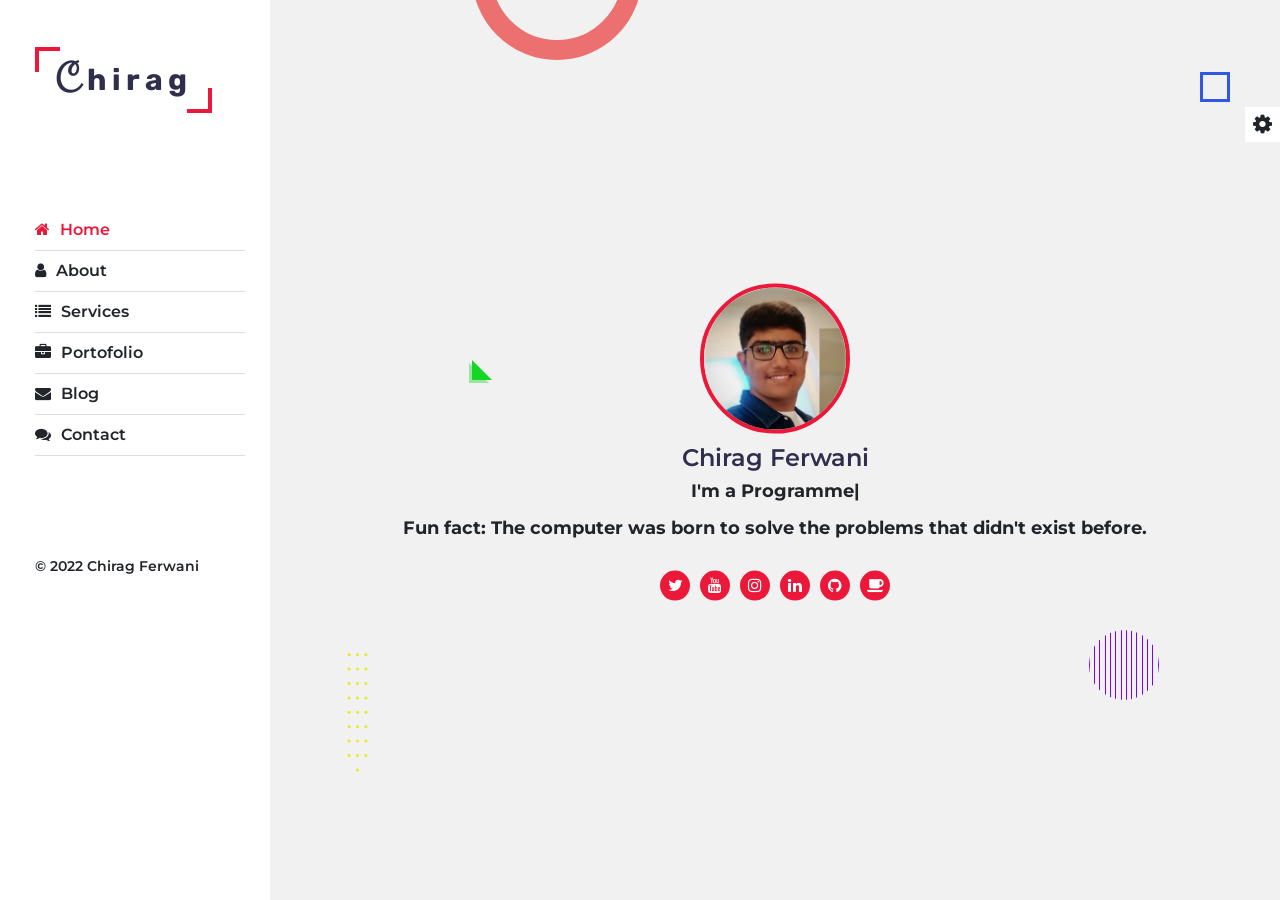
==== commit 097ea65d: "commit" ====
--- a/index.html
+++ b/index.html
@@ -601,10 +601,74 @@
         <div class="contact-item">
           <div class="icon"><i class="fa fa-envelope"></i></div>
           <h5 class="cont-title">Email</h5>
-          <p>chiragferwani@gmail.com</p>
-        </div>
-      </div>
-    </div>
+          <a href="mailto:chiragferwani@gmail.com"><p>chiragferwani@gmail.com</p></a>
+        </div>
+      </div>
+      <div class="col-md-4">
+        <div class="contact-item">
+          <div class="icon"><i class="fa fa-github"></i></div>
+          <h5 class="cont-title">Github</h5>
+          <a href="#"><p>chiragf27</p></a>
+        </div>
+      </div>
+      <div class="col-md-4">
+        <div class="contact-item">
+          <div class="icon"><i class="fa fa-linkedin"></i></div>
+          <h5 class="cont-title">Linkkedin</h5>
+          <a href="https://www.linkedin.com/in/chiragferwani/"><p>chiragferwani</p></a>
+        </div>
+      </div>
+      <div class="col-md-4">
+        <div class="contact-item">
+          <div class="icon"><i class="fa fa-globe"></i></div>
+          <h5 class="cont-title">Linktree</h5>
+          <a href="https://linktr.ee/chiragferwani"><p>chiragferwani</p></a>
+        </div>
+      </div>
+      <div class="col-md-4">
+        <div class="contact-item">
+          <div class="icon"><i class="fa fa-facebook"></i></div>
+          <h5 class="cont-title">Facebook</h5>
+          <a href="https://hi-in.facebook.com/people/Chirag-Ferwani/100069336171432/"><p>Chirag Ferwani</p></a>
+        </div>
+      </div>
+       <div class="col-md-4">
+        <div class="contact-item">
+          <div class="icon"><i class="fa fa-instagram"></i></div>
+          <h5 class="cont-title">Instagram</h5>
+          <a href="https://www.instagram.com/chiragf_27/"><p>chiragf_27</p></a>
+        </div>
+      </div>
+      <div class="col-md-4">
+        <div class="contact-item">
+          <div class="icon"><i class="fa fa-twitter"></i></div>
+          <h5 class="cont-title">Facebook</h5>
+          <a href="https://twitter.com/chiragf_27"><p>chiragf_27</p></a>
+        </div>
+      </div>
+      <div class="col-md-4">
+        <div class="contact-item">
+          <div class="icon"><i class="fa fa-youtube"></i></div>
+          <h5 class="cont-title">YouTube</h5>
+          <a href="https://www.youtube.com/channel/UCagMxg3RXjOjYQRPnkZbx7w"><p>Error By Night</p></a>
+        </div>
+      </div>
+      <div class="col-md-4">
+        <div class="contact-item">
+          <div class="icon"><i class="fa fa-coffee"></i></div>
+          <h5 class="cont-title">Buy Me A Coffee</h5>
+          <a href="https://www.buymeacoffee.com/chiragf27"><p>chiragf27</p></a>
+        </div>
+      </div>
+      <div class="col-md-4">
+        <div class="contact-item">
+          <div class="icon"><i class="fa fa-telegram"></i></div>
+          <h5 class="cont-title">Telegram</h5>
+          <a href="https://t.me/Chirag_F"><p>Chirag_F</p></a>
+        </div>
+      </div>
+    </div>
+    <!--
     <div class="row pt-3">
       <div class="col-md-6">
         <div class="input-group">
@@ -648,7 +712,7 @@
 								message => alert("Message Sent Successfully")
 								);
 									}
-								</script>
+								</script>-->
   </section>
   <script src="js/jquery.js"></script>
   <script src="js/bootstrap.min.js"></script>
--- a/css/style.css
+++ b/css/style.css
@@ -109,24 +109,6 @@
 .hidden {
     display: none !important;
   }
-.btn
-{
-    font-size: 16px;
-    font-weight: 500;
-    padding: 12px 35px;
-    color: white;
-    border-radius: 40px;
-    display: inline-block;
-    white-space: nowrap;
-    border: none;
-    background: red;
-    transition: all 0.3s ease;
-}
-.btn:hover
-{
-    transform: scale(1.05);
-  
-}
 /* Start Aside Section */
 .aside{
     width: 270px;
@@ -990,6 +972,12 @@
     font-weight: 600;
     opacity: .7;
 }
+.contact .contact-item a{
+    color: black;
+    font-size: 15px;
+    font-weight: 700;
+    opacity: .7;
+}
 .contact .input-group{
     margin-top: 20px;
 }
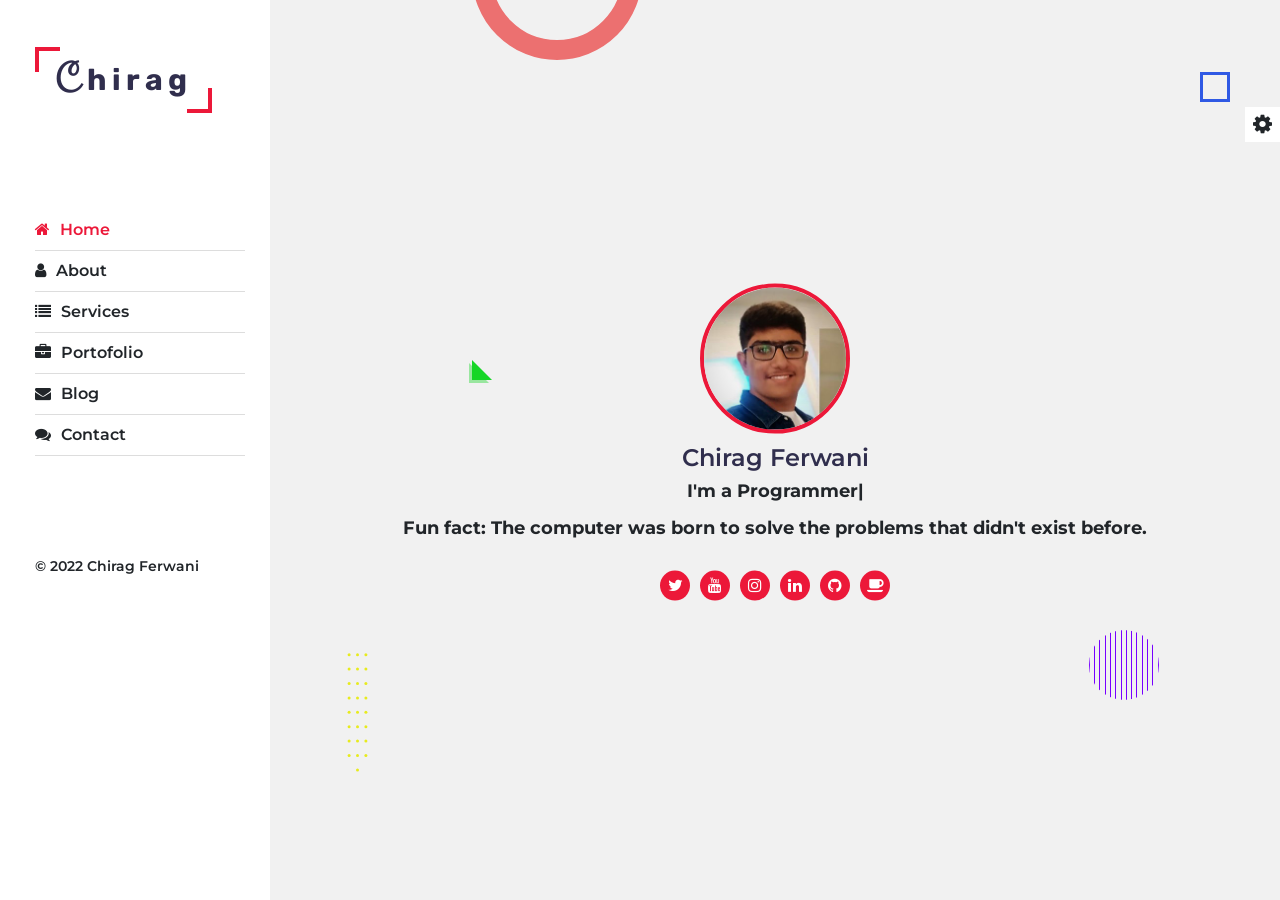
==== commit 3f5c3c60: "update" ====
--- a/index.html
+++ b/index.html
@@ -151,8 +151,8 @@
               <div>
                 City : <span>Pune</span>
               </div>
-              <a href="#" class="btn btn1">Contact</a>
-              <a href="#" class="btn btn2">Hire Me</a>
+              <a href="#contact" class="btn btn1">Contact</a>
+              <a href="#contact" class="btn btn2">Hire Me</a>
             </div>
           </div>
           <div class="col-lg-6">
@@ -580,9 +580,9 @@
   </section>
 
   <!-- Blog End -->
-  <section class="contact section">
+  <section class="contact section" >
     <h2 class="contact-title">Contact ME</h2>
-    <div class="row text-center">
+    <div class="row text-center" id="contact">
       <div class="col-md-4">
         <div class="contact-item">
           <div class="icon"><i class="fa fa-phone"></i></div>
